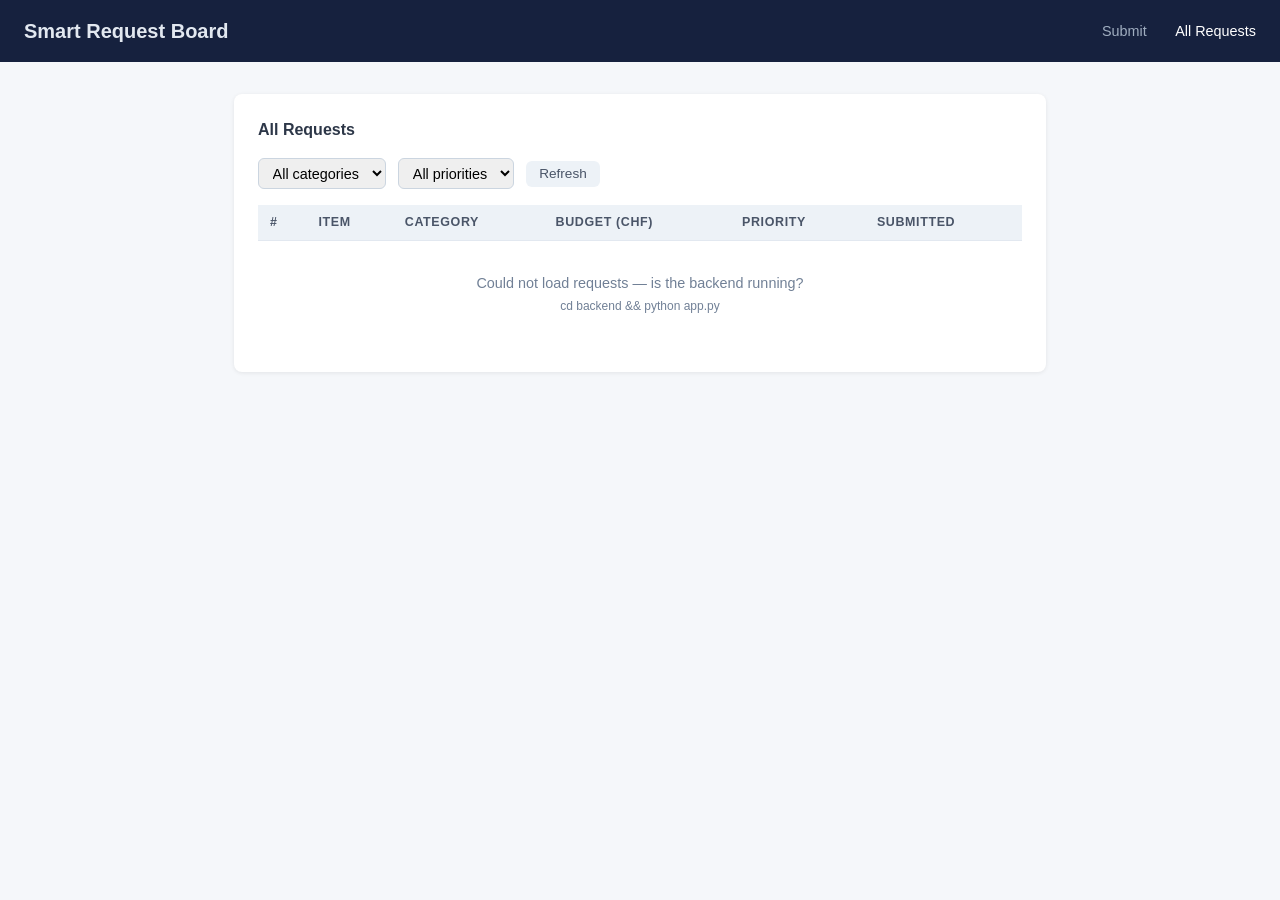
==== frontend/requests.html @ 96e1bdc4 "feat: initial project scaffold — Smart Request Board - Rule-based parser (regex + keyword lists) ext" ====
<!DOCTYPE html>
<html lang="en">
<head>
  <meta charset="UTF-8">
  <meta name="viewport" content="width=device-width, initial-scale=1">
  <title>Smart Request Board — All Requests</title>
  <link rel="stylesheet" href="style.css">
</head>
<body>

<header>
  <h1>Smart Request Board</h1>
  <nav>
    <a href="index.html">Submit</a>
    <a href="requests.html" class="active">All Requests</a>
  </nav>
</header>

<main class="container">

  <div class="card">
    <h2>All Requests</h2>

    <!-- Filters -->
    <div style="display:flex;gap:0.75rem;flex-wrap:wrap;margin-bottom:1rem;align-items:center;">
      <select id="filter-category" style="padding:0.35rem 0.6rem;border:1px solid #cbd5e0;border-radius:6px;font-size:0.9rem;">
        <option value="">All categories</option>
        <option value="electronics">Electronics</option>
        <option value="office">Office</option>
        <option value="appliances">Appliances</option>
        <option value="furniture">Furniture</option>
        <option value="cleaning">Cleaning</option>
        <option value="other">Other</option>
      </select>
      <select id="filter-priority" style="padding:0.35rem 0.6rem;border:1px solid #cbd5e0;border-radius:6px;font-size:0.9rem;">
        <option value="">All priorities</option>
        <option value="urgent">Urgent</option>
        <option value="normal">Normal</option>
        <option value="low">Low</option>
      </select>
      <button id="refresh-btn" style="background:#edf2f7;color:#4a5568;font-size:0.85rem;padding:0.35rem 0.8rem;">Refresh</button>
    </div>

    <div class="table-wrap">
      <table id="requests-table">
        <thead>
          <tr>
            <th>#</th>
            <th>Item</th>
            <th>Category</th>
            <th>Budget (CHF)</th>
            <th>Priority</th>
            <th>Submitted</th>
          </tr>
        </thead>
        <tbody id="requests-body">
          <tr><td colspan="6" class="empty">Loading…</td></tr>
        </tbody>
      </table>
    </div>
  </div>

  <!-- Match panel: shown when a row is clicked -->
  <div id="match-panel" class="card">
    <h2 id="match-title">Matched Products</h2>
    <div class="table-wrap">
      <table>
        <thead>
          <tr>
            <th>Product</th>
            <th>Category</th>
            <th>Price (CHF)</th>
          </tr>
        </thead>
        <tbody id="match-body"></tbody>
      </table>
    </div>
    <p style="margin-top:0.6rem;font-size:0.8rem;color:#718096;">
      Products filtered to the request's category and budget.
    </p>
  </div>

</main>

<script>
  const API = "http://localhost:5000";

  let allRequests = [];
  let selectedRow = null;

  async function loadRequests() {
    const tbody = document.getElementById("requests-body");
    try {
      const res = await fetch(`${API}/requests`);
      allRequests = await res.json();
      renderTable();
    } catch {
      tbody.innerHTML = `<tr><td colspan="6" class="empty">Could not load requests — is the backend running?<br><small>cd backend &amp;&amp; python app.py</small></td></tr>`;
    }
  }

  function renderTable() {
    const tbody = document.getElementById("requests-body");
    const catFilter  = document.getElementById("filter-category").value;
    const prioFilter = document.getElementById("filter-priority").value;

    const filtered = allRequests.filter(r =>
      (!catFilter  || r.category === catFilter) &&
      (!prioFilter || r.priority === prioFilter)
    );

    if (!filtered.length) {
      tbody.innerHTML = `<tr><td colspan="6" class="empty">No requests found.</td></tr>`;
      return;
    }

    tbody.innerHTML = filtered.map(r => `
      <tr class="clickable" data-id="${r.id}">
        <td>#${r.id}</td>
        <td><strong>${r.item}</strong><br><span style="font-size:0.78rem;color:#718096;">${r.raw_input}</span></td>
        <td>${r.category}</td>
        <td>${r.budget_chf != null ? r.budget_chf : "—"}</td>
        <td><span class="badge badge-${r.priority}">${r.priority}</span></td>
        <td style="white-space:nowrap;font-size:0.82rem;">${formatDate(r.created_at)}</td>
      </tr>
    `).join("");

    // Row click → load matches
    tbody.querySelectorAll("tr.clickable").forEach(tr => {
      tr.addEventListener("click", () => loadMatches(Number(tr.dataset.id)));
    });
  }

  async function loadMatches(requestId) {
    const panel    = document.getElementById("match-panel");
    const title    = document.getElementById("match-title");
    const matchBody = document.getElementById("match-body");

    panel.style.display = "block";
    matchBody.innerHTML = "<tr><td colspan='3'>Loading…</td></tr>";

    // Scroll to panel
    panel.scrollIntoView({ behavior: "smooth", block: "start" });

    try {
      const res  = await fetch(`${API}/match?request_id=${requestId}`);
      const data = await res.json();

      const req = allRequests.find(r => r.id === requestId);
      title.textContent = `Matches for #${requestId}: ${req ? req.item : ""} (${data.category}${data.budget_chf != null ? `, ≤ CHF ${data.budget_chf}` : ""})`;

      if (!data.matches || !data.matches.length) {
        matchBody.innerHTML = `<tr><td colspan="3" class="empty">No catalog items match this request.</td></tr>`;
        return;
      }

      matchBody.innerHTML = data.matches.map(p => `
        <tr>
          <td>${p.name}</td>
          <td>${p.category}</td>
          <td>CHF ${p.price_chf.toFixed(2)}</td>
        </tr>
      `).join("");
    } catch {
      matchBody.innerHTML = `<tr><td colspan="3" class="error-msg">Failed to load matches.</td></tr>`;
    }
  }

  function formatDate(iso) {
    if (!iso) return "—";
    const d = new Date(iso + "Z"); // treat as UTC
    return d.toLocaleDateString("en-CH", { day: "2-digit", month: "short", year: "numeric" });
  }

  document.getElementById("filter-category").addEventListener("change", renderTable);
  document.getElementById("filter-priority").addEventListener("change", renderTable);
  document.getElementById("refresh-btn").addEventListener("click", loadRequests);

  loadRequests();
</script>
</body>
</html>
---- frontend/style.css ----
/* Smart Request Board — base styles */

*, *::before, *::after { box-sizing: border-box; margin: 0; padding: 0; }

body {
  font-family: -apple-system, BlinkMacSystemFont, "Segoe UI", Roboto, sans-serif;
  background: #f5f7fa;
  color: #1a1a2e;
  line-height: 1.5;
  min-height: 100vh;
}

/* ── Layout ─────────────────────────────────────── */
.container {
  max-width: 860px;
  margin: 0 auto;
  padding: 2rem 1.5rem;
}

header {
  background: #16213e;
  color: #e2e8f0;
  padding: 1rem 1.5rem;
  display: flex;
  align-items: center;
  justify-content: space-between;
}

header h1 { font-size: 1.25rem; font-weight: 600; }

nav a {
  color: #a0aec0;
  text-decoration: none;
  margin-left: 1.5rem;
  font-size: 0.9rem;
  transition: color 0.15s;
}
nav a:hover, nav a.active { color: #fff; }

/* ── Cards ──────────────────────────────────────── */
.card {
  background: #fff;
  border-radius: 8px;
  box-shadow: 0 1px 4px rgba(0,0,0,.08);
  padding: 1.5rem;
  margin-bottom: 1.5rem;
}

.card h2 {
  font-size: 1rem;
  font-weight: 600;
  margin-bottom: 1rem;
  color: #2d3748;
}

/* ── Form ───────────────────────────────────────── */
textarea {
  width: 100%;
  min-height: 80px;
  padding: 0.6rem 0.8rem;
  border: 1px solid #cbd5e0;
  border-radius: 6px;
  font-size: 0.95rem;
  font-family: inherit;
  resize: vertical;
  transition: border-color 0.15s;
}
textarea:focus { outline: none; border-color: #4299e1; }

.hint {
  font-size: 0.8rem;
  color: #718096;
  margin-top: 0.4rem;
  margin-bottom: 0.8rem;
}

button {
  background: #3182ce;
  color: #fff;
  border: none;
  border-radius: 6px;
  padding: 0.5rem 1.2rem;
  font-size: 0.95rem;
  cursor: pointer;
  transition: background 0.15s;
}
button:hover { background: #2b6cb0; }
button:disabled { background: #a0aec0; cursor: not-allowed; }

/* ── Parsed result block ────────────────────────── */
#result-box {
  display: none;
  margin-top: 1.2rem;
  border: 1px solid #bee3f8;
  border-radius: 6px;
  background: #ebf8ff;
  padding: 1rem;
}
#result-box h3 { font-size: 0.85rem; font-weight: 600; color: #2b6cb0; margin-bottom: 0.6rem; }

.field-grid {
  display: grid;
  grid-template-columns: repeat(auto-fill, minmax(160px, 1fr));
  gap: 0.6rem;
}
.field-item { background: #fff; border-radius: 4px; padding: 0.4rem 0.6rem; }
.field-item .label { font-size: 0.72rem; color: #718096; text-transform: uppercase; letter-spacing: .04em; }
.field-item .value { font-size: 0.95rem; font-weight: 500; color: #2d3748; }

/* ── Tables ─────────────────────────────────────── */
.table-wrap { overflow-x: auto; }

table {
  width: 100%;
  border-collapse: collapse;
  font-size: 0.9rem;
}
th {
  text-align: left;
  padding: 0.5rem 0.75rem;
  background: #edf2f7;
  font-size: 0.78rem;
  text-transform: uppercase;
  letter-spacing: .05em;
  color: #4a5568;
  border-bottom: 1px solid #e2e8f0;
}
td {
  padding: 0.6rem 0.75rem;
  border-bottom: 1px solid #f0f4f8;
  vertical-align: top;
}
tr:last-child td { border-bottom: none; }
tr.clickable { cursor: pointer; transition: background 0.1s; }
tr.clickable:hover { background: #f7fafc; }

/* ── Priority badges ────────────────────────────── */
.badge {
  display: inline-block;
  padding: 0.15rem 0.5rem;
  border-radius: 99px;
  font-size: 0.75rem;
  font-weight: 600;
  text-transform: uppercase;
}
.badge-urgent  { background: #fed7d7; color: #c53030; }
.badge-normal  { background: #e2e8f0; color: #4a5568; }
.badge-low     { background: #c6f6d5; color: #276749; }

/* ── Match panel ────────────────────────────────── */
#match-panel {
  display: none;
  margin-top: 1.5rem;
}

/* ── Empty / error states ───────────────────────── */
.empty { color: #718096; font-size: 0.9rem; text-align: center; padding: 2rem 0; }
.error-msg { color: #c53030; font-size: 0.85rem; margin-top: 0.5rem; }
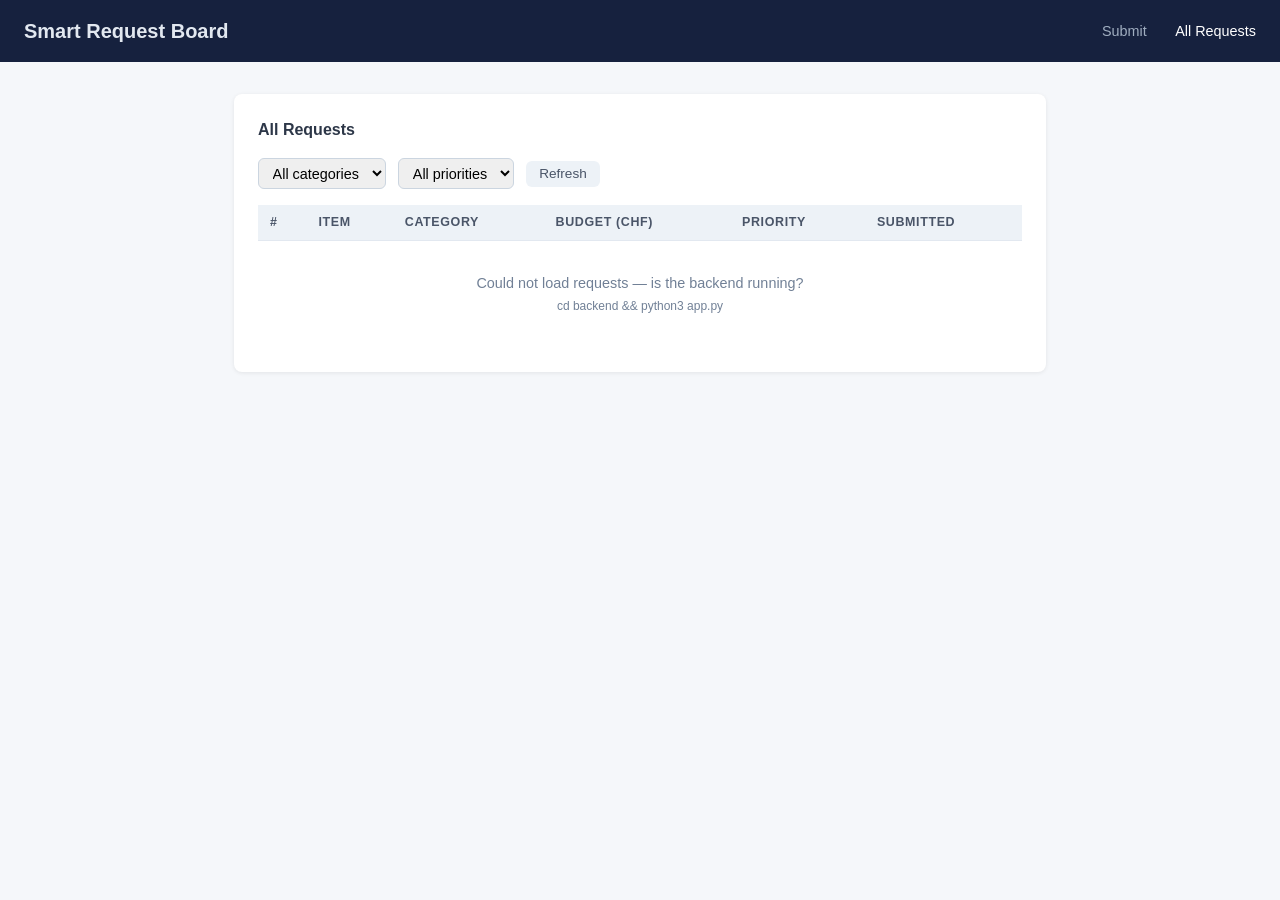
==== commit 2875fe9e: "fix: address all code-review issues from jury assessment - Remove dead BUDGET_PATTERN (never used) -" ====
--- a/frontend/requests.html
+++ b/frontend/requests.html
@@ -22,23 +22,17 @@
     <h2>All Requests</h2>
 
     <!-- Filters -->
-    <div style="display:flex;gap:0.75rem;flex-wrap:wrap;margin-bottom:1rem;align-items:center;">
-      <select id="filter-category" style="padding:0.35rem 0.6rem;border:1px solid #cbd5e0;border-radius:6px;font-size:0.9rem;">
+    <div class="filter-bar">
+      <select id="filter-category" class="filter-select">
         <option value="">All categories</option>
-        <option value="electronics">Electronics</option>
-        <option value="office">Office</option>
-        <option value="appliances">Appliances</option>
-        <option value="furniture">Furniture</option>
-        <option value="cleaning">Cleaning</option>
-        <option value="other">Other</option>
       </select>
-      <select id="filter-priority" style="padding:0.35rem 0.6rem;border:1px solid #cbd5e0;border-radius:6px;font-size:0.9rem;">
+      <select id="filter-priority" class="filter-select">
         <option value="">All priorities</option>
         <option value="urgent">Urgent</option>
         <option value="normal">Normal</option>
         <option value="low">Low</option>
       </select>
-      <button id="refresh-btn" style="background:#edf2f7;color:#4a5568;font-size:0.85rem;padding:0.35rem 0.8rem;">Refresh</button>
+      <button id="refresh-btn" class="btn-secondary">Refresh</button>
     </div>
 
     <div class="table-wrap">
@@ -75,9 +69,7 @@
         <tbody id="match-body"></tbody>
       </table>
     </div>
-    <p style="margin-top:0.6rem;font-size:0.8rem;color:#718096;">
-      Products filtered to the request's category and budget.
-    </p>
+    <p class="hint">Products filtered to the request's category and budget.</p>
   </div>
 
 </main>
@@ -86,17 +78,36 @@
   const API = "http://localhost:5000";
 
   let allRequests = [];
-  let selectedRow = null;
+
+  function escapeHtml(str) {
+    return String(str ?? "")
+      .replace(/&/g, "&amp;")
+      .replace(/</g, "&lt;")
+      .replace(/>/g, "&gt;")
+      .replace(/"/g, "&quot;")
+      .replace(/'/g, "&#39;");
+  }
 
   async function loadRequests() {
     const tbody = document.getElementById("requests-body");
     try {
       const res = await fetch(`${API}/requests`);
       allRequests = await res.json();
+      populateCategoryFilter();
       renderTable();
     } catch {
-      tbody.innerHTML = `<tr><td colspan="6" class="empty">Could not load requests — is the backend running?<br><small>cd backend &amp;&amp; python app.py</small></td></tr>`;
+      tbody.innerHTML = `<tr><td colspan="6" class="empty">Could not load requests — is the backend running?<br><small>cd backend &amp;&amp; python3 app.py</small></td></tr>`;
     }
+  }
+
+  function populateCategoryFilter() {
+    const select = document.getElementById("filter-category");
+    const current = select.value;
+    const categories = [...new Set(allRequests.map(r => r.category))].sort();
+    // Keep the "All categories" option, replace the rest
+    select.innerHTML = `<option value="">All categories</option>` +
+      categories.map(c => `<option value="${escapeHtml(c)}">${escapeHtml(c)}</option>`).join("");
+    if (current) select.value = current;
   }
 
   function renderTable() {
@@ -117,11 +128,11 @@
     tbody.innerHTML = filtered.map(r => `
       <tr class="clickable" data-id="${r.id}">
         <td>#${r.id}</td>
-        <td><strong>${r.item}</strong><br><span style="font-size:0.78rem;color:#718096;">${r.raw_input}</span></td>
-        <td>${r.category}</td>
+        <td><strong>${escapeHtml(r.item)}</strong><br><span class="raw-input">${escapeHtml(r.raw_input)}</span></td>
+        <td>${escapeHtml(r.category)}</td>
         <td>${r.budget_chf != null ? r.budget_chf : "—"}</td>
-        <td><span class="badge badge-${r.priority}">${r.priority}</span></td>
-        <td style="white-space:nowrap;font-size:0.82rem;">${formatDate(r.created_at)}</td>
+        <td><span class="badge badge-${escapeHtml(r.priority)}">${escapeHtml(r.priority)}</span></td>
+        <td class="date-cell">${formatDate(r.created_at)}</td>
       </tr>
     `).join("");
 
@@ -156,8 +167,8 @@
 
       matchBody.innerHTML = data.matches.map(p => `
         <tr>
-          <td>${p.name}</td>
-          <td>${p.category}</td>
+          <td>${escapeHtml(p.name)}</td>
+          <td>${escapeHtml(p.category)}</td>
           <td>CHF ${p.price_chf.toFixed(2)}</td>
         </tr>
       `).join("");
--- a/frontend/style.css
+++ b/frontend/style.css
@@ -153,6 +153,35 @@
   margin-top: 1.5rem;
 }
 
+/* ── Filter bar ─────────────────────────────────── */
+.filter-bar {
+  display: flex;
+  gap: 0.75rem;
+  flex-wrap: wrap;
+  margin-bottom: 1rem;
+  align-items: center;
+}
+
+.filter-select {
+  padding: 0.35rem 0.6rem;
+  border: 1px solid #cbd5e0;
+  border-radius: 6px;
+  font-size: 0.9rem;
+  font-family: inherit;
+}
+
+.btn-secondary {
+  background: #edf2f7;
+  color: #4a5568;
+  font-size: 0.85rem;
+  padding: 0.35rem 0.8rem;
+}
+.btn-secondary:hover { background: #e2e8f0; }
+
+/* ── Table cell helpers ─────────────────────────── */
+.raw-input { font-size: 0.78rem; color: #718096; }
+.date-cell { white-space: nowrap; font-size: 0.82rem; }
+
 /* ── Empty / error states ───────────────────────── */
 .empty { color: #718096; font-size: 0.9rem; text-align: center; padding: 2rem 0; }
 .error-msg { color: #c53030; font-size: 0.85rem; margin-top: 0.5rem; }
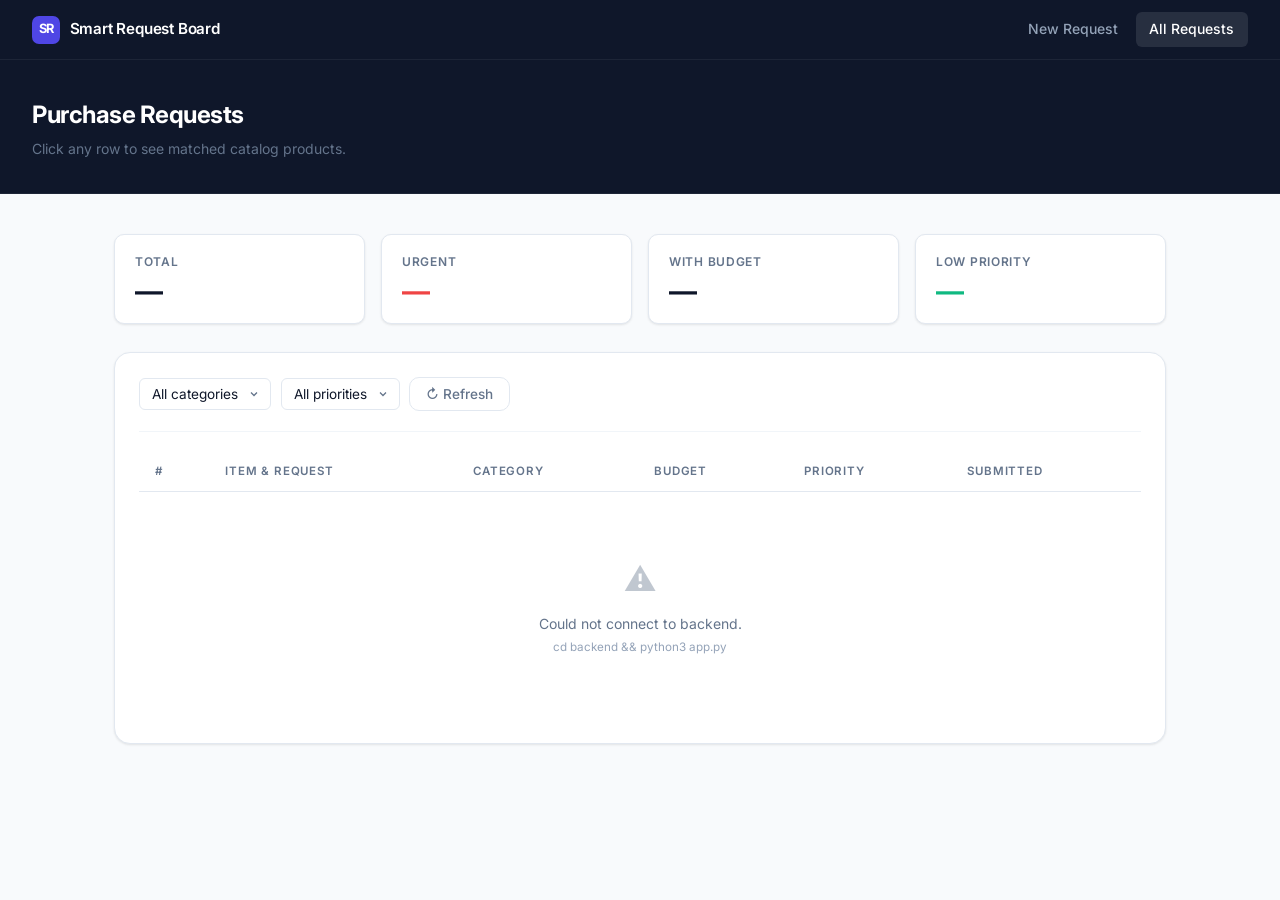
==== commit a486f3c3: "feat: redesign frontend — modern SaaS UI inspired by Complydo - Inter font, dark navy nav, indigo ac" ====
--- a/frontend/requests.html
+++ b/frontend/requests.html
@@ -3,25 +3,56 @@
 <head>
   <meta charset="UTF-8">
   <meta name="viewport" content="width=device-width, initial-scale=1">
-  <title>Smart Request Board — All Requests</title>
+  <title>All Requests — Smart Request Board</title>
   <link rel="stylesheet" href="style.css">
 </head>
 <body>
 
-<header>
-  <h1>Smart Request Board</h1>
-  <nav>
-    <a href="index.html">Submit</a>
+<!-- Navigation -->
+<nav class="nav">
+  <a href="index.html" class="nav-brand">
+    <div class="nav-logo-mark">SR</div>
+    <span class="nav-brand-name">Smart Request Board</span>
+  </a>
+  <div class="nav-links">
+    <a href="index.html">New Request</a>
     <a href="requests.html" class="active">All Requests</a>
-  </nav>
-</header>
-
-<main class="container">
-
-  <div class="card">
-    <h2>All Requests</h2>
-
-    <!-- Filters -->
+  </div>
+</nav>
+
+<!-- Page header -->
+<div class="page-header">
+  <h1>Purchase Requests</h1>
+  <p>Click any row to see matched catalog products.</p>
+</div>
+
+<!-- Main content -->
+<main class="container-wide">
+
+  <!-- Stats -->
+  <div class="stats-row" id="stats-row">
+    <div class="stat-card">
+      <div class="stat-card-label">Total</div>
+      <div class="stat-card-value" id="stat-total">—</div>
+    </div>
+    <div class="stat-card">
+      <div class="stat-card-label">Urgent</div>
+      <div class="stat-card-value urgent" id="stat-urgent">—</div>
+    </div>
+    <div class="stat-card">
+      <div class="stat-card-label">With Budget</div>
+      <div class="stat-card-value" id="stat-budget">—</div>
+    </div>
+    <div class="stat-card">
+      <div class="stat-card-label">Low Priority</div>
+      <div class="stat-card-value low" id="stat-low">—</div>
+    </div>
+  </div>
+
+  <!-- Request table -->
+  <div class="card" style="padding: 1.5rem;">
+
+    <!-- Filter bar -->
     <div class="filter-bar">
       <select id="filter-category" class="filter-select">
         <option value="">All categories</option>
@@ -32,31 +63,47 @@
         <option value="normal">Normal</option>
         <option value="low">Low</option>
       </select>
-      <button id="refresh-btn" class="btn-secondary">Refresh</button>
+      <button id="refresh-btn" class="btn-secondary">↻ Refresh</button>
     </div>
 
     <div class="table-wrap">
-      <table id="requests-table">
+      <table>
         <thead>
           <tr>
             <th>#</th>
-            <th>Item</th>
+            <th>Item &amp; Request</th>
             <th>Category</th>
-            <th>Budget (CHF)</th>
+            <th>Budget</th>
             <th>Priority</th>
             <th>Submitted</th>
           </tr>
         </thead>
         <tbody id="requests-body">
-          <tr><td colspan="6" class="empty">Loading…</td></tr>
+          <tr>
+            <td colspan="6">
+              <div class="empty">
+                <div class="empty-icon">⏳</div>
+                <p>Loading requests…</p>
+              </div>
+            </td>
+          </tr>
         </tbody>
       </table>
     </div>
   </div>
 
-  <!-- Match panel: shown when a row is clicked -->
-  <div id="match-panel" class="card">
-    <h2 id="match-title">Matched Products</h2>
+  <!-- Match panel -->
+  <div id="match-panel" class="card" style="padding: 1.5rem;">
+    <div class="match-panel-header">
+      <div>
+        <div class="match-panel-title" id="match-title">Matched Products</div>
+        <div class="match-panel-meta" id="match-meta"></div>
+      </div>
+      <span class="match-count-badge" id="match-count">0</span>
+    </div>
+
+    <div id="match-note"></div>
+
     <div class="table-wrap">
       <table>
         <thead>
@@ -66,18 +113,20 @@
             <th>Price (CHF)</th>
           </tr>
         </thead>
-        <tbody id="match-body"></tbody>
+        <tbody id="match-body">
+          <tr><td colspan="3"><div class="empty"><p>Select a request above.</p></div></td></tr>
+        </tbody>
       </table>
     </div>
-    <p class="hint">Products filtered to the request's category and budget.</p>
   </div>
 
 </main>
 
 <script>
-  const API = "http://localhost:5000";
+  const API = "http://localhost:5001";
 
   let allRequests = [];
+  let selectedId = null;
 
   function escapeHtml(str) {
     return String(str ?? "")
@@ -88,25 +137,41 @@
       .replace(/'/g, "&#39;");
   }
 
+  // ── Load & render ────────────────────────────────
+
   async function loadRequests() {
     const tbody = document.getElementById("requests-body");
     try {
       const res = await fetch(`${API}/requests`);
       allRequests = await res.json();
+      updateStats();
       populateCategoryFilter();
       renderTable();
     } catch {
-      tbody.innerHTML = `<tr><td colspan="6" class="empty">Could not load requests — is the backend running?<br><small>cd backend &amp;&amp; python3 app.py</small></td></tr>`;
+      tbody.innerHTML = `
+        <tr><td colspan="6">
+          <div class="empty">
+            <div class="empty-icon">⚠️</div>
+            <p>Could not connect to backend.<br>
+            <small style="color:#94a3b8">cd backend &amp;&amp; python3 app.py</small></p>
+          </div>
+        </td></tr>`;
     }
+  }
+
+  function updateStats() {
+    document.getElementById("stat-total").textContent  = allRequests.length;
+    document.getElementById("stat-urgent").textContent = allRequests.filter(r => r.priority === "urgent").length;
+    document.getElementById("stat-budget").textContent = allRequests.filter(r => r.budget_chf != null).length;
+    document.getElementById("stat-low").textContent    = allRequests.filter(r => r.priority === "low").length;
   }
 
   function populateCategoryFilter() {
     const select = document.getElementById("filter-category");
     const current = select.value;
-    const categories = [...new Set(allRequests.map(r => r.category))].sort();
-    // Keep the "All categories" option, replace the rest
+    const cats = [...new Set(allRequests.map(r => r.category))].sort();
     select.innerHTML = `<option value="">All categories</option>` +
-      categories.map(c => `<option value="${escapeHtml(c)}">${escapeHtml(c)}</option>`).join("");
+      cats.map(c => `<option value="${escapeHtml(c)}">${escapeHtml(c)}</option>`).join("");
     if (current) select.value = current;
   }
 
@@ -121,36 +186,51 @@
     );
 
     if (!filtered.length) {
-      tbody.innerHTML = `<tr><td colspan="6" class="empty">No requests found.</td></tr>`;
+      tbody.innerHTML = `
+        <tr><td colspan="6">
+          <div class="empty">
+            <div class="empty-icon">🔍</div>
+            <p>No requests match the current filters.</p>
+          </div>
+        </td></tr>`;
       return;
     }
 
     tbody.innerHTML = filtered.map(r => `
-      <tr class="clickable" data-id="${r.id}">
-        <td>#${r.id}</td>
-        <td><strong>${escapeHtml(r.item)}</strong><br><span class="raw-input">${escapeHtml(r.raw_input)}</span></td>
-        <td>${escapeHtml(r.category)}</td>
-        <td>${r.budget_chf != null ? r.budget_chf : "—"}</td>
+      <tr class="clickable${r.id === selectedId ? ' selected' : ''}" data-id="${r.id}">
+        <td style="color:var(--text-muted);font-size:0.8rem;">#${r.id}</td>
+        <td>
+          <div class="item-name">${escapeHtml(r.item)}</div>
+          <div class="raw-input">${escapeHtml(r.raw_input)}</div>
+        </td>
+        <td><span class="category-chip">${escapeHtml(r.category)}</span></td>
+        <td style="font-weight:500;">${r.budget_chf != null ? `CHF ${r.budget_chf}` : '<span style="color:var(--text-light)">—</span>'}</td>
         <td><span class="badge badge-${escapeHtml(r.priority)}">${escapeHtml(r.priority)}</span></td>
         <td class="date-cell">${formatDate(r.created_at)}</td>
       </tr>
     `).join("");
 
-    // Row click → load matches
     tbody.querySelectorAll("tr.clickable").forEach(tr => {
       tr.addEventListener("click", () => loadMatches(Number(tr.dataset.id)));
     });
   }
 
+  // ── Match panel ──────────────────────────────────
+
   async function loadMatches(requestId) {
-    const panel    = document.getElementById("match-panel");
-    const title    = document.getElementById("match-title");
+    selectedId = requestId;
+    renderTable(); // re-render to apply .selected class
+
+    const panel     = document.getElementById("match-panel");
+    const title     = document.getElementById("match-title");
+    const meta      = document.getElementById("match-meta");
+    const countBadge = document.getElementById("match-count");
     const matchBody = document.getElementById("match-body");
+    const noteEl    = document.getElementById("match-note");
 
     panel.style.display = "block";
-    matchBody.innerHTML = "<tr><td colspan='3'>Loading…</td></tr>";
-
-    // Scroll to panel
+    matchBody.innerHTML = `<tr><td colspan="3"><div class="empty"><p>Loading…</p></div></td></tr>`;
+    noteEl.innerHTML = "";
     panel.scrollIntoView({ behavior: "smooth", block: "start" });
 
     try {
@@ -158,28 +238,53 @@
       const data = await res.json();
 
       const req = allRequests.find(r => r.id === requestId);
-      title.textContent = `Matches for #${requestId}: ${req ? req.item : ""} (${data.category}${data.budget_chf != null ? `, ≤ CHF ${data.budget_chf}` : ""})`;
+      title.textContent = req ? `Matches for "${req.item}"` : `Matches for #${requestId}`;
+      meta.textContent  = `Category: ${data.category}${data.budget_chf != null ? ` · Budget: ≤ CHF ${data.budget_chf}` : " · No budget set"}`;
+      countBadge.textContent = data.matches ? data.matches.length : 0;
+
+      if (data.note) {
+        noteEl.innerHTML = `
+          <div class="note-banner">
+            <span>ℹ️</span>
+            <span>${escapeHtml(data.note)}</span>
+          </div>`;
+      }
 
       if (!data.matches || !data.matches.length) {
-        matchBody.innerHTML = `<tr><td colspan="3" class="empty">No catalog items match this request.</td></tr>`;
+        matchBody.innerHTML = `
+          <tr><td colspan="3">
+            <div class="empty">
+              <div class="empty-icon">📭</div>
+              <p>No catalog items match this request.</p>
+            </div>
+          </td></tr>`;
         return;
       }
 
-      matchBody.innerHTML = data.matches.map(p => `
+      matchBody.innerHTML = data.matches.map((p, i) => `
         <tr>
-          <td>${escapeHtml(p.name)}</td>
-          <td>${escapeHtml(p.category)}</td>
-          <td>CHF ${p.price_chf.toFixed(2)}</td>
+          <td>
+            <div style="font-weight:500;">${escapeHtml(p.name)}</div>
+            ${i === 0 ? '<div style="font-size:0.72rem;color:var(--green);font-weight:600;margin-top:0.1rem;">Best match</div>' : ''}
+          </td>
+          <td><span class="category-chip">${escapeHtml(p.category)}</span></td>
+          <td>
+            <span class="product-price ${data.budget_chf != null && p.price_chf <= data.budget_chf ? 'price-under-budget' : ''}">
+              CHF ${p.price_chf.toFixed(2)}
+            </span>
+          </td>
         </tr>
       `).join("");
     } catch {
-      matchBody.innerHTML = `<tr><td colspan="3" class="error-msg">Failed to load matches.</td></tr>`;
+      matchBody.innerHTML = `<tr><td colspan="3"><div class="empty"><p>Failed to load matches.</p></div></td></tr>`;
     }
   }
+
+  // ── Helpers ──────────────────────────────────────
 
   function formatDate(iso) {
     if (!iso) return "—";
-    const d = new Date(iso + "Z"); // treat as UTC
+    const d = new Date(iso + "Z");
     return d.toLocaleDateString("en-CH", { day: "2-digit", month: "short", year: "numeric" });
   }
 
--- a/frontend/style.css
+++ b/frontend/style.css
@@ -1,187 +1,660 @@
-/* Smart Request Board — base styles */
-
+/* Smart Request Board — redesigned UI */
+@import url('https://fonts.googleapis.com/css2?family=Inter:wght@300;400;500;600;700&display=swap');
+
+/* ── Reset & tokens ──────────────────────────────── */
 *, *::before, *::after { box-sizing: border-box; margin: 0; padding: 0; }
 
+:root {
+  --navy:        #0f172a;
+  --navy-mid:    #1e293b;
+  --navy-light:  #334155;
+  --indigo:      #4f46e5;
+  --indigo-dark: #4338ca;
+  --indigo-pale: #eef2ff;
+  --bg:          #f8fafc;
+  --surface:     #ffffff;
+  --border:      #e2e8f0;
+  --border-soft: #f1f5f9;
+  --text:        #0f172a;
+  --text-muted:  #64748b;
+  --text-light:  #94a3b8;
+  --green:       #10b981;
+  --green-pale:  #ecfdf5;
+  --amber:       #f59e0b;
+  --amber-pale:  #fffbeb;
+  --red:         #ef4444;
+  --red-pale:    #fef2f2;
+  --radius-sm:   6px;
+  --radius:      10px;
+  --radius-lg:   16px;
+  --shadow-sm:   0 1px 3px rgba(0,0,0,.06), 0 1px 2px rgba(0,0,0,.04);
+  --shadow:      0 4px 6px -1px rgba(0,0,0,.07), 0 2px 4px -1px rgba(0,0,0,.04);
+  --shadow-md:   0 10px 15px -3px rgba(0,0,0,.08), 0 4px 6px -2px rgba(0,0,0,.04);
+}
+
+html { scroll-behavior: smooth; }
+
 body {
-  font-family: -apple-system, BlinkMacSystemFont, "Segoe UI", Roboto, sans-serif;
-  background: #f5f7fa;
-  color: #1a1a2e;
-  line-height: 1.5;
+  font-family: 'Inter', -apple-system, BlinkMacSystemFont, sans-serif;
+  background: var(--bg);
+  color: var(--text);
+  line-height: 1.6;
   min-height: 100vh;
-}
-
-/* ── Layout ─────────────────────────────────────── */
+  -webkit-font-smoothing: antialiased;
+}
+
+/* ── Navigation ──────────────────────────────────── */
+.nav {
+  position: sticky;
+  top: 0;
+  z-index: 100;
+  background: var(--navy);
+  border-bottom: 1px solid rgba(255,255,255,.06);
+  display: flex;
+  align-items: center;
+  justify-content: space-between;
+  padding: 0 2rem;
+  height: 60px;
+}
+
+.nav-brand {
+  display: flex;
+  align-items: center;
+  gap: 0.6rem;
+  text-decoration: none;
+}
+
+.nav-logo-mark {
+  width: 28px;
+  height: 28px;
+  background: var(--indigo);
+  border-radius: 7px;
+  display: flex;
+  align-items: center;
+  justify-content: center;
+  font-size: 0.8rem;
+  font-weight: 700;
+  color: #fff;
+  letter-spacing: -.5px;
+}
+
+.nav-brand-name {
+  font-size: 0.95rem;
+  font-weight: 600;
+  color: #fff;
+  letter-spacing: -.2px;
+}
+
+.nav-links {
+  display: flex;
+  align-items: center;
+  gap: 0.25rem;
+}
+
+.nav-links a {
+  color: #94a3b8;
+  text-decoration: none;
+  font-size: 0.875rem;
+  font-weight: 500;
+  padding: 0.4rem 0.85rem;
+  border-radius: var(--radius-sm);
+  transition: color 0.15s, background 0.15s;
+}
+.nav-links a:hover { color: #fff; background: rgba(255,255,255,.06); }
+.nav-links a.active { color: #fff; background: rgba(255,255,255,.1); }
+
+/* ── Hero ────────────────────────────────────────── */
+.hero {
+  background: var(--navy);
+  padding: 4rem 2rem 3.5rem;
+  text-align: center;
+}
+
+.hero-eyebrow {
+  display: inline-flex;
+  align-items: center;
+  gap: 0.4rem;
+  background: rgba(79,70,229,.2);
+  border: 1px solid rgba(79,70,229,.3);
+  color: #a5b4fc;
+  font-size: 0.78rem;
+  font-weight: 600;
+  letter-spacing: .06em;
+  text-transform: uppercase;
+  padding: 0.3rem 0.85rem;
+  border-radius: 99px;
+  margin-bottom: 1.25rem;
+}
+
+.hero h1 {
+  font-size: clamp(1.75rem, 4vw, 2.75rem);
+  font-weight: 700;
+  color: #fff;
+  letter-spacing: -.03em;
+  line-height: 1.2;
+  margin-bottom: 1rem;
+  max-width: 640px;
+  margin-left: auto;
+  margin-right: auto;
+}
+
+.hero h1 span {
+  background: linear-gradient(135deg, #818cf8, #6366f1);
+  -webkit-background-clip: text;
+  -webkit-text-fill-color: transparent;
+  background-clip: text;
+}
+
+.hero-sub {
+  font-size: 1rem;
+  color: #94a3b8;
+  max-width: 480px;
+  margin: 0 auto 2rem;
+  line-height: 1.7;
+}
+
+.hero-stats {
+  display: flex;
+  justify-content: center;
+  gap: 2.5rem;
+  flex-wrap: wrap;
+}
+
+.hero-stat {
+  text-align: center;
+}
+
+.hero-stat-value {
+  font-size: 1.5rem;
+  font-weight: 700;
+  color: #fff;
+  letter-spacing: -.03em;
+}
+
+.hero-stat-label {
+  font-size: 0.78rem;
+  color: #64748b;
+  font-weight: 500;
+  margin-top: 0.1rem;
+}
+
+/* ── Page header (requests page) ─────────────────── */
+.page-header {
+  background: var(--navy);
+  padding: 2.25rem 2rem 2rem;
+  border-bottom: 1px solid rgba(255,255,255,.06);
+}
+
+.page-header h1 {
+  font-size: 1.5rem;
+  font-weight: 700;
+  color: #fff;
+  letter-spacing: -.02em;
+  margin-bottom: 0.25rem;
+}
+
+.page-header p {
+  color: #64748b;
+  font-size: 0.875rem;
+}
+
+/* ── Layout ──────────────────────────────────────── */
 .container {
-  max-width: 860px;
+  max-width: 900px;
   margin: 0 auto;
-  padding: 2rem 1.5rem;
-}
-
-header {
-  background: #16213e;
-  color: #e2e8f0;
-  padding: 1rem 1.5rem;
-  display: flex;
-  align-items: center;
-  justify-content: space-between;
-}
-
-header h1 { font-size: 1.25rem; font-weight: 600; }
-
-nav a {
-  color: #a0aec0;
-  text-decoration: none;
-  margin-left: 1.5rem;
-  font-size: 0.9rem;
-  transition: color 0.15s;
-}
-nav a:hover, nav a.active { color: #fff; }
-
-/* ── Cards ──────────────────────────────────────── */
+  padding: 2.5rem 1.5rem;
+}
+
+.container-wide {
+  max-width: 1100px;
+  margin: 0 auto;
+  padding: 2.5rem 1.5rem;
+}
+
+/* ── Stats row ───────────────────────────────────── */
+.stats-row {
+  display: grid;
+  grid-template-columns: repeat(auto-fit, minmax(160px, 1fr));
+  gap: 1rem;
+  margin-bottom: 1.75rem;
+}
+
+.stat-card {
+  background: var(--surface);
+  border: 1px solid var(--border);
+  border-radius: var(--radius);
+  padding: 1.1rem 1.25rem;
+  box-shadow: var(--shadow-sm);
+}
+
+.stat-card-label {
+  font-size: 0.75rem;
+  font-weight: 600;
+  color: var(--text-muted);
+  text-transform: uppercase;
+  letter-spacing: .06em;
+  margin-bottom: 0.35rem;
+}
+
+.stat-card-value {
+  font-size: 1.75rem;
+  font-weight: 700;
+  color: var(--text);
+  letter-spacing: -.03em;
+  line-height: 1;
+}
+
+.stat-card-value.urgent { color: var(--red); }
+.stat-card-value.low    { color: var(--green); }
+
+/* ── Cards ───────────────────────────────────────── */
 .card {
-  background: #fff;
-  border-radius: 8px;
-  box-shadow: 0 1px 4px rgba(0,0,0,.08);
-  padding: 1.5rem;
+  background: var(--surface);
+  border: 1px solid var(--border);
+  border-radius: var(--radius-lg);
+  padding: 2rem;
   margin-bottom: 1.5rem;
-}
-
-.card h2 {
+  box-shadow: var(--shadow-sm);
+}
+
+.card-title {
   font-size: 1rem;
   font-weight: 600;
-  margin-bottom: 1rem;
-  color: #2d3748;
-}
-
-/* ── Form ───────────────────────────────────────── */
+  color: var(--text);
+  letter-spacing: -.01em;
+  margin-bottom: 0.25rem;
+}
+
+.card-subtitle {
+  font-size: 0.825rem;
+  color: var(--text-muted);
+  margin-bottom: 1.25rem;
+}
+
+/* ── Form elements ───────────────────────────────── */
 textarea {
   width: 100%;
-  min-height: 80px;
-  padding: 0.6rem 0.8rem;
-  border: 1px solid #cbd5e0;
-  border-radius: 6px;
+  min-height: 90px;
+  padding: 0.85rem 1rem;
+  border: 1.5px solid var(--border);
+  border-radius: var(--radius);
   font-size: 0.95rem;
   font-family: inherit;
+  color: var(--text);
   resize: vertical;
-  transition: border-color 0.15s;
-}
-textarea:focus { outline: none; border-color: #4299e1; }
+  transition: border-color 0.15s, box-shadow 0.15s;
+  background: var(--surface);
+  line-height: 1.6;
+}
+textarea::placeholder { color: var(--text-light); }
+textarea:focus {
+  outline: none;
+  border-color: var(--indigo);
+  box-shadow: 0 0 0 3px rgba(79,70,229,.1);
+}
 
 .hint {
   font-size: 0.8rem;
-  color: #718096;
-  margin-top: 0.4rem;
-  margin-bottom: 0.8rem;
-}
-
+  color: var(--text-muted);
+  margin-top: 0.5rem;
+  margin-bottom: 1rem;
+  line-height: 1.5;
+}
+
+/* ── Buttons ─────────────────────────────────────── */
 button {
-  background: #3182ce;
-  color: #fff;
+  font-family: inherit;
+  cursor: pointer;
   border: none;
-  border-radius: 6px;
-  padding: 0.5rem 1.2rem;
-  font-size: 0.95rem;
-  cursor: pointer;
-  transition: background 0.15s;
-}
-button:hover { background: #2b6cb0; }
-button:disabled { background: #a0aec0; cursor: not-allowed; }
-
-/* ── Parsed result block ────────────────────────── */
+  font-weight: 500;
+  transition: all 0.15s;
+}
+
+.btn-primary {
+  background: var(--indigo);
+  color: #fff;
+  border-radius: var(--radius);
+  padding: 0.65rem 1.5rem;
+  font-size: 0.925rem;
+  font-weight: 600;
+  letter-spacing: -.01em;
+  box-shadow: 0 1px 2px rgba(79,70,229,.3);
+}
+.btn-primary:hover  { background: var(--indigo-dark); box-shadow: 0 4px 12px rgba(79,70,229,.3); transform: translateY(-1px); }
+.btn-primary:active { transform: translateY(0); }
+.btn-primary:disabled { background: var(--text-light); box-shadow: none; transform: none; cursor: not-allowed; }
+
+.btn-secondary {
+  background: var(--surface);
+  color: var(--text-muted);
+  border: 1px solid var(--border);
+  border-radius: var(--radius);
+  padding: 0.5rem 1rem;
+  font-size: 0.85rem;
+}
+.btn-secondary:hover { background: var(--bg); color: var(--text); }
+
+.btn-pill {
+  background: var(--bg);
+  color: var(--text-muted);
+  border: 1px solid var(--border);
+  border-radius: 99px;
+  padding: 0.35rem 0.9rem;
+  font-size: 0.8rem;
+  font-weight: 500;
+}
+.btn-pill:hover { background: var(--indigo-pale); border-color: #c7d2fe; color: var(--indigo); }
+
+/* ── Result box ──────────────────────────────────── */
 #result-box {
   display: none;
-  margin-top: 1.2rem;
-  border: 1px solid #bee3f8;
-  border-radius: 6px;
-  background: #ebf8ff;
-  padding: 1rem;
-}
-#result-box h3 { font-size: 0.85rem; font-weight: 600; color: #2b6cb0; margin-bottom: 0.6rem; }
+  margin-top: 1.5rem;
+  border: 1.5px solid #c7d2fe;
+  border-radius: var(--radius);
+  background: var(--indigo-pale);
+  padding: 1.25rem;
+  animation: fadeSlideIn 0.25s ease;
+}
+
+@keyframes fadeSlideIn {
+  from { opacity: 0; transform: translateY(8px); }
+  to   { opacity: 1; transform: translateY(0); }
+}
+
+.result-header {
+  display: flex;
+  align-items: center;
+  gap: 0.5rem;
+  margin-bottom: 1rem;
+}
+
+.result-check {
+  width: 20px;
+  height: 20px;
+  background: var(--green);
+  border-radius: 50%;
+  display: flex;
+  align-items: center;
+  justify-content: center;
+  font-size: 0.65rem;
+  color: #fff;
+  flex-shrink: 0;
+}
+
+.result-header-text {
+  font-size: 0.875rem;
+  font-weight: 600;
+  color: var(--indigo-dark);
+}
 
 .field-grid {
   display: grid;
-  grid-template-columns: repeat(auto-fill, minmax(160px, 1fr));
+  grid-template-columns: repeat(auto-fill, minmax(150px, 1fr));
   gap: 0.6rem;
 }
-.field-item { background: #fff; border-radius: 4px; padding: 0.4rem 0.6rem; }
-.field-item .label { font-size: 0.72rem; color: #718096; text-transform: uppercase; letter-spacing: .04em; }
-.field-item .value { font-size: 0.95rem; font-weight: 500; color: #2d3748; }
-
-/* ── Tables ─────────────────────────────────────── */
+
+.field-item {
+  background: var(--surface);
+  border: 1px solid #e0e7ff;
+  border-radius: var(--radius-sm);
+  padding: 0.6rem 0.75rem;
+}
+
+.field-item .label {
+  font-size: 0.68rem;
+  color: var(--text-muted);
+  text-transform: uppercase;
+  letter-spacing: .06em;
+  font-weight: 600;
+  margin-bottom: 0.2rem;
+}
+
+.field-item .value {
+  font-size: 0.925rem;
+  font-weight: 600;
+  color: var(--text);
+}
+
+.result-link {
+  display: inline-flex;
+  align-items: center;
+  gap: 0.3rem;
+  margin-top: 0.85rem;
+  font-size: 0.8rem;
+  font-weight: 600;
+  color: var(--indigo);
+  text-decoration: none;
+}
+.result-link:hover { text-decoration: underline; }
+
+/* ── Examples section ────────────────────────────── */
+.examples-label {
+  font-size: 0.75rem;
+  font-weight: 600;
+  color: var(--text-muted);
+  text-transform: uppercase;
+  letter-spacing: .06em;
+  margin-bottom: 0.6rem;
+}
+
+.pills {
+  display: flex;
+  flex-wrap: wrap;
+  gap: 0.5rem;
+}
+
+/* ── Filter bar ──────────────────────────────────── */
+.filter-bar {
+  display: flex;
+  gap: 0.6rem;
+  flex-wrap: wrap;
+  align-items: center;
+  margin-bottom: 1.25rem;
+  padding-bottom: 1.25rem;
+  border-bottom: 1px solid var(--border-soft);
+}
+
+.filter-select {
+  padding: 0.45rem 0.75rem;
+  border: 1.5px solid var(--border);
+  border-radius: var(--radius-sm);
+  font-size: 0.85rem;
+  font-family: inherit;
+  color: var(--text);
+  background: var(--surface);
+  transition: border-color 0.15s;
+  appearance: none;
+  background-image: url("data:image/svg+xml,%3Csvg xmlns='http://www.w3.org/2000/svg' width='12' height='12' viewBox='0 0 24 24' fill='none' stroke='%2364748b' stroke-width='2.5'%3E%3Cpath d='M6 9l6 6 6-6'/%3E%3C/svg%3E");
+  background-repeat: no-repeat;
+  background-position: right 0.6rem center;
+  padding-right: 2rem;
+}
+.filter-select:focus { outline: none; border-color: var(--indigo); }
+
+/* ── Table ───────────────────────────────────────── */
 .table-wrap { overflow-x: auto; }
 
 table {
   width: 100%;
   border-collapse: collapse;
-  font-size: 0.9rem;
-}
+  font-size: 0.875rem;
+}
+
+thead tr {
+  border-bottom: 1.5px solid var(--border);
+}
+
 th {
   text-align: left;
-  padding: 0.5rem 0.75rem;
-  background: #edf2f7;
-  font-size: 0.78rem;
+  padding: 0.65rem 1rem;
+  font-size: 0.72rem;
+  font-weight: 600;
   text-transform: uppercase;
-  letter-spacing: .05em;
-  color: #4a5568;
-  border-bottom: 1px solid #e2e8f0;
-}
+  letter-spacing: .07em;
+  color: var(--text-muted);
+  background: transparent;
+  white-space: nowrap;
+}
+
 td {
-  padding: 0.6rem 0.75rem;
-  border-bottom: 1px solid #f0f4f8;
-  vertical-align: top;
-}
+  padding: 0.85rem 1rem;
+  border-bottom: 1px solid var(--border-soft);
+  vertical-align: middle;
+  color: var(--text);
+}
+
 tr:last-child td { border-bottom: none; }
-tr.clickable { cursor: pointer; transition: background 0.1s; }
-tr.clickable:hover { background: #f7fafc; }
-
-/* ── Priority badges ────────────────────────────── */
+
+tr.clickable { cursor: pointer; transition: background 0.12s; }
+tr.clickable:hover { background: var(--bg); }
+tr.clickable.selected { background: var(--indigo-pale); }
+
+.item-name {
+  font-weight: 600;
+  color: var(--text);
+  margin-bottom: 0.15rem;
+}
+.raw-input {
+  font-size: 0.775rem;
+  color: var(--text-light);
+  line-height: 1.4;
+}
+
+.category-chip {
+  display: inline-block;
+  background: var(--bg);
+  border: 1px solid var(--border);
+  color: var(--text-muted);
+  font-size: 0.75rem;
+  font-weight: 500;
+  padding: 0.2rem 0.6rem;
+  border-radius: 99px;
+}
+
+.date-cell {
+  white-space: nowrap;
+  font-size: 0.8rem;
+  color: var(--text-muted);
+}
+
+/* ── Priority badges ─────────────────────────────── */
 .badge {
-  display: inline-block;
-  padding: 0.15rem 0.5rem;
+  display: inline-flex;
+  align-items: center;
+  gap: 0.3rem;
+  padding: 0.2rem 0.6rem;
   border-radius: 99px;
-  font-size: 0.75rem;
+  font-size: 0.72rem;
   font-weight: 600;
   text-transform: uppercase;
-}
-.badge-urgent  { background: #fed7d7; color: #c53030; }
-.badge-normal  { background: #e2e8f0; color: #4a5568; }
-.badge-low     { background: #c6f6d5; color: #276749; }
-
-/* ── Match panel ────────────────────────────────── */
+  letter-spacing: .04em;
+}
+
+.badge::before {
+  content: '';
+  width: 5px;
+  height: 5px;
+  border-radius: 50%;
+  flex-shrink: 0;
+}
+
+.badge-urgent  { background: var(--red-pale);   color: #b91c1c; }
+.badge-urgent::before  { background: var(--red); }
+.badge-normal  { background: var(--bg);          color: var(--text-muted); border: 1px solid var(--border); }
+.badge-normal::before  { background: var(--text-light); }
+.badge-low     { background: var(--green-pale);  color: #065f46; }
+.badge-low::before     { background: var(--green); }
+
+/* ── Match panel ─────────────────────────────────── */
 #match-panel {
   display: none;
-  margin-top: 1.5rem;
-}
-
-/* ── Filter bar ─────────────────────────────────── */
-.filter-bar {
-  display: flex;
-  gap: 0.75rem;
-  flex-wrap: wrap;
+  animation: fadeSlideIn 0.2s ease;
+}
+
+.match-panel-header {
+  display: flex;
+  align-items: flex-start;
+  justify-content: space-between;
+  gap: 1rem;
+  margin-bottom: 1.25rem;
+}
+
+.match-panel-title {
+  font-size: 1rem;
+  font-weight: 600;
+  color: var(--text);
+  letter-spacing: -.01em;
+}
+
+.match-panel-meta {
+  font-size: 0.8rem;
+  color: var(--text-muted);
+  margin-top: 0.2rem;
+}
+
+.match-count-badge {
+  display: inline-flex;
+  align-items: center;
+  justify-content: center;
+  background: var(--indigo);
+  color: #fff;
+  font-size: 0.72rem;
+  font-weight: 700;
+  min-width: 22px;
+  height: 22px;
+  padding: 0 0.4rem;
+  border-radius: 99px;
+  flex-shrink: 0;
+}
+
+.product-price {
+  font-weight: 600;
+  color: var(--text);
+}
+
+.price-under-budget {
+  color: var(--green);
+}
+
+/* ── Note banner ─────────────────────────────────── */
+.note-banner {
+  display: flex;
+  align-items: flex-start;
+  gap: 0.6rem;
+  background: var(--amber-pale);
+  border: 1px solid #fde68a;
+  border-radius: var(--radius-sm);
+  padding: 0.75rem 1rem;
+  font-size: 0.825rem;
+  color: #92400e;
   margin-bottom: 1rem;
-  align-items: center;
-}
-
-.filter-select {
-  padding: 0.35rem 0.6rem;
-  border: 1px solid #cbd5e0;
-  border-radius: 6px;
-  font-size: 0.9rem;
-  font-family: inherit;
-}
-
-.btn-secondary {
-  background: #edf2f7;
-  color: #4a5568;
-  font-size: 0.85rem;
-  padding: 0.35rem 0.8rem;
-}
-.btn-secondary:hover { background: #e2e8f0; }
-
-/* ── Table cell helpers ─────────────────────────── */
-.raw-input { font-size: 0.78rem; color: #718096; }
-.date-cell { white-space: nowrap; font-size: 0.82rem; }
-
-/* ── Empty / error states ───────────────────────── */
-.empty { color: #718096; font-size: 0.9rem; text-align: center; padding: 2rem 0; }
-.error-msg { color: #c53030; font-size: 0.85rem; margin-top: 0.5rem; }
+}
+
+/* ── Empty / error states ────────────────────────── */
+.empty {
+  text-align: center;
+  padding: 3rem 1rem;
+  color: var(--text-muted);
+}
+
+.empty-icon {
+  font-size: 2rem;
+  margin-bottom: 0.5rem;
+  opacity: .4;
+}
+
+.empty p { font-size: 0.875rem; }
+
+.error-msg {
+  color: var(--red);
+  font-size: 0.825rem;
+  margin-top: 0.5rem;
+  min-height: 1.2rem;
+}
+
+/* ── Divider ─────────────────────────────────────── */
+.divider {
+  height: 1px;
+  background: var(--border);
+  margin: 1.5rem 0;
+}
